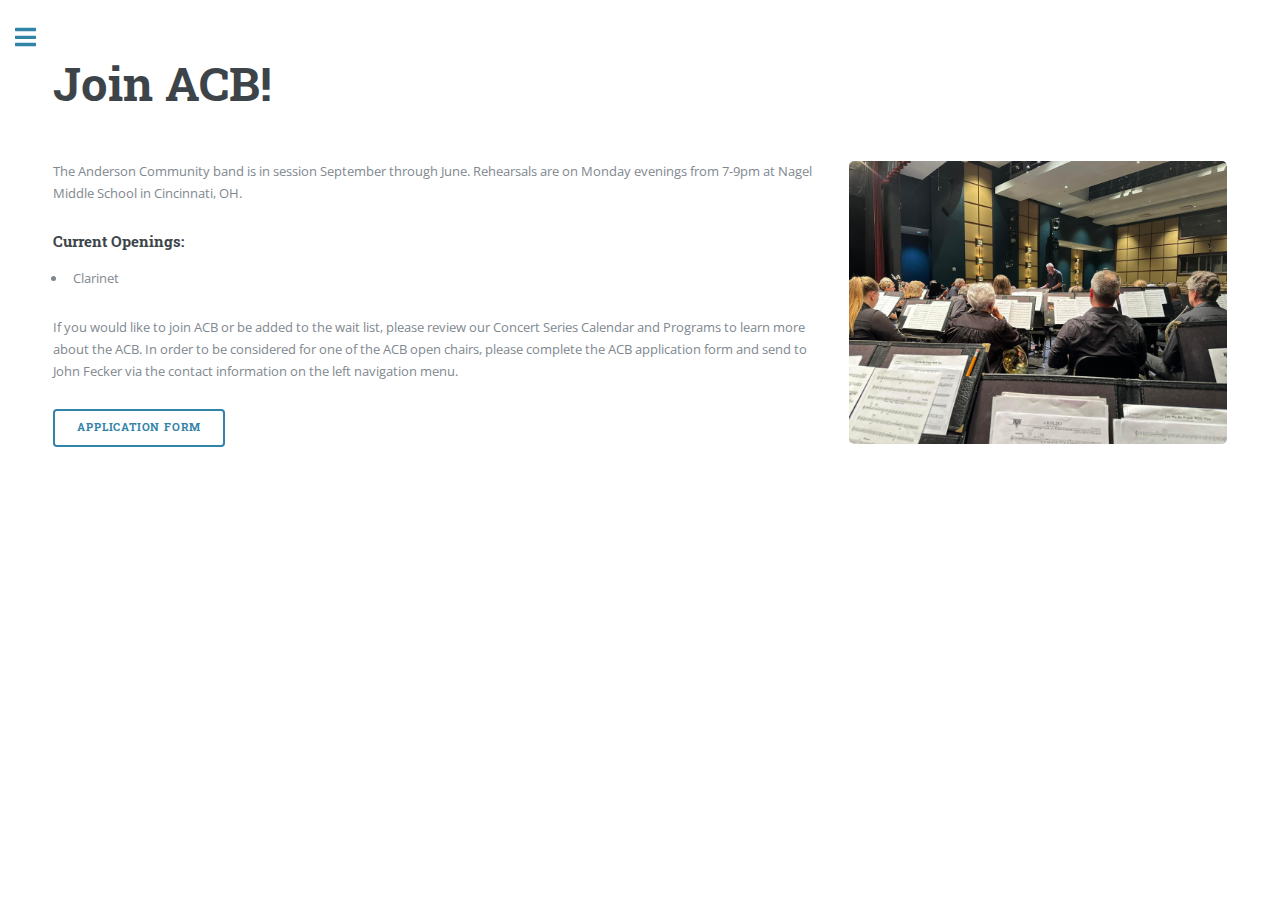
==== join.html @ d150aa0e "Add files via upload" ====
<!DOCTYPE HTML>
<html>
	<head>
		<title>Join - Anderson Community Band</title>
		<meta charset="utf-8" />
		<meta name="viewport" content="width=device-width, initial-scale=1, user-scalable=no" />
		<link rel="stylesheet" href="assets/css/main.css" />
	</head>
	<body class="is-preload">

		<!-- Wrapper -->
			<div id="wrapper">

				<!-- Main -->
					<div id="main">
						<div class="inner">
							<!-- Content -->
								<section>
									<header class="main">
										<h1>Join ACB!</h1>
									</header>
									<div class="row">
										<div class="col-8 col-12-small">
											<p>The Anderson Community band is in session September through June.  Rehearsals are on Monday evenings from 7-9pm at Nagel Middle School in Cincinnati, OH.</p>
											<h4>Current Openings:</h4>
											<ul>
												<li>Clarinet</li>
											</ul>
											<p>If you would like to join ACB or be added to the wait list, please review our Concert Series Calendar and Programs to learn more about the ACB.  In order to be considered for one of the ACB open chairs, please complete the ACB application form and send to John Fecker via the contact information on the left navigation menu.</p>
											<ul class="actions">
												<li><a target="_blank" href="Anderson_Community_Band_Application_Form.docx" class="button big">Application Form</a></li>
											</ul>
										</div>
										<div class="col-4 col-12-small">
											<span class="image fit">
												<img src="images/join.jpg" alt="" />
											</span>
										</div>
									</div>
								</section>
						</div>
					</div>

				<!-- Sidebar -->
					<div id="sidebar">
						<div class="inner">
							<section id="search" class="alt">
								<span class="image fit"><img src="images/acb_logo.png" alt=""></span>
							</section>
							<!-- Menu -->
								<nav id="menu">
									<ul>
										<li><a href="index.html">Home</a></li>
										<li><a href="concerts.html">Concert Calendar</a></li>
										<li><a href="pastperformance.html">Past Performances</a></li>
										<li><a href="join.html">Join</a></li>
										<li><a href="support.html">Support ACB</a></li>
									</ul>
								</nav>

							<!-- Section -->
								<section>
									<header class="major">
										<h2>Contact</h2>
									</header>
									<p>Please contact the director, John Fecker, for information about having the Anderson Community Band perform at an event or if you are interested in joining the band.</p>
									<ul class="contact">
										<li class="icon solid fa-envelope"><a href="mailto:jmfecker@gmail.com">jmfecker@gmail.com</a></li>
										<li class="icon solid fa-phone">513-207-8506</li>
										<li class="icon solid fa-thumbs-up"><a href="https://www.facebook.com/AndersonCommunityBand/">Facebook Page</a></li>
									</ul>
								</section>
						</div>
					</div>

			</div>

		<!-- Scripts -->
			<script src="assets/js/jquery.min.js"></script>
			<script src="assets/js/browser.min.js"></script>
			<script src="assets/js/breakpoints.min.js"></script>
			<script src="assets/js/util.js"></script>
			<script src="assets/js/main.js"></script>

	</body>
</html>
---- assets/css/main.css ----
@import url(fontawesome-all.min.css);
@import url("https://fonts.googleapis.com/css?family=Open+Sans:400,600,400italic,600italic|Roboto+Slab:400,700");

html, body, div, span, applet, object,
iframe, h1, h2, h3, h4, h5, h6, p, blockquote,
pre, a, abbr, acronym, address, big, cite,
code, del, dfn, em, img, ins, kbd, q, s, samp,
small, strike, strong, sub, sup, tt, var, b,
u, i, center, dl, dt, dd, ol, ul, li, fieldset,
form, label, legend, table, caption, tbody,
tfoot, thead, tr, th, td, article, aside,
canvas, details, embed, figure, figcaption,
footer, header, hgroup, menu, nav, output, ruby,
section, summary, time, mark, audio, video {
  margin: 0;
  padding: 0;
  border: 0;
  font-size: 100%;
  font: inherit;
  vertical-align: baseline; }

article, aside, details, figcaption, figure,
footer, header, hgroup, menu, nav, section {
  display: block; }

body {
  line-height: 1; }

ol, ul {
  list-style: none; }

blockquote, q {
  quotes: none; }
  blockquote:before, blockquote:after, q:before, q:after {
    content: '';
    content: none; }

table {
  border-collapse: collapse;
  border-spacing: 0; }

body {
  -webkit-text-size-adjust: none; }

mark {
  background-color: transparent;
  color: inherit; }

input::-moz-focus-inner {
  border: 0;
  padding: 0; }

input, select, textarea {
  -moz-appearance: none;
  -webkit-appearance: none;
  -ms-appearance: none;
  appearance: none; }

/* Basic */
@-ms-viewport {
  width: device-width; }

body {
  -ms-overflow-style: scrollbar; }

@media screen and (max-width: 480px) {
  html, body {
    min-width: 320px; } }

html {
  box-sizing: border-box; }

*, *:before, *:after {
  box-sizing: inherit; }

body {
  background: #ffffff; }
  body.is-preload *, body.is-preload *:before, body.is-preload *:after, body.is-resizing *, body.is-resizing *:before, body.is-resizing *:after {
    -moz-animation: none !important;
    -webkit-animation: none !important;
    -ms-animation: none !important;
    animation: none !important;
    -moz-transition: none !important;
    -webkit-transition: none !important;
    -ms-transition: none !important;
    transition: none !important; }

/* Type */
body, input, select, textarea {
  color: #7f888f;
  font-family: "Open Sans", sans-serif;
  font-size: 13pt;
  font-weight: 400;
  line-height: 1.65; }
  @media screen and (max-width: 1680px) {
    body, input, select, textarea {
      font-size: 11pt; } }
  @media screen and (max-width: 1280px) {
    body, input, select, textarea {
      font-size: 10pt; } }
  @media screen and (max-width: 360px) {
    body, input, select, textarea {
      font-size: 9pt; } }

a {
  -moz-transition: color 0.2s ease-in-out, border-bottom-color 0.2s ease-in-out;
  -webkit-transition: color 0.2s ease-in-out, border-bottom-color 0.2s ease-in-out;
  -ms-transition: color 0.2s ease-in-out, border-bottom-color 0.2s ease-in-out;
  transition: color 0.2s ease-in-out, border-bottom-color 0.2s ease-in-out;
  border-bottom: dotted 1px;
  color: #3283a8;
  text-decoration: none; }
  a:hover {
    border-bottom-color: #3283a8;
    color: #3283a8 !important; }
    a:hover strong {
      color: inherit; }

strong, b {
  color: #3d4449;
  font-weight: 600; }

em, i {
  font-style: italic; }

p {
  margin: 0 0 2em 0; }

h1, h2, h3, h4, h5, h6 {
  color: #3d4449;
  font-family: "Roboto Slab", serif;
  font-weight: 700;
  line-height: 1.5;
  margin: 0 0 1em 0; }
  h1 a, h2 a, h3 a, h4 a, h5 a, h6 a {
    color: inherit;
    text-decoration: none;
    border-bottom: 0; }

h1 {
  font-size: 4em;
  margin: 0 0 0.5em 0;
  line-height: 1.3; }

h2 {
  font-size: 1.75em; }

h3 {
  font-size: 1.25em; }

h4 {
  font-size: 1.1em; }

h5 {
  font-size: 0.9em; }

h6 {
  font-size: 0.7em; }

@media screen and (max-width: 1680px) {
  h1 {
    font-size: 3.5em; } }

@media screen and (max-width: 980px) {
  h1 {
    font-size: 3.25em; } }

@media screen and (max-width: 736px) {
  h1 {
    font-size: 2em;
    line-height: 1.4; }
  h2 {
    font-size: 1.5em; } }

sub {
  font-size: 0.8em;
  position: relative;
  top: 0.5em; }

sup {
  font-size: 0.8em;
  position: relative;
  top: -0.5em; }

blockquote {
  border-left: solid 3px rgba(210, 215, 217, 0.75);
  font-style: italic;
  margin: 0 0 2em 0;
  padding: 0.5em 0 0.5em 2em; }

code {
  background: rgba(230, 235, 237, 0.25);
  border-radius: 0.375em;
  border: solid 1px rgba(210, 215, 217, 0.75);
  font-family: "Courier New", monospace;
  font-size: 0.9em;
  margin: 0 0.25em;
  padding: 0.25em 0.65em; }

pre {
  -webkit-overflow-scrolling: touch;
  font-family: "Courier New", monospace;
  font-size: 0.9em;
  margin: 0 0 2em 0; }
  pre code {
    display: block;
    line-height: 1.75;
    padding: 1em 1.5em;
    overflow-x: auto; }

hr {
  border: 0;
  border-bottom: solid 1px rgba(210, 215, 217, 0.75);
  margin: 2em 0; }
  hr.major {
    margin: 3em 0; }

.align-left {
  text-align: left; }

.align-center {
  text-align: center; }

.align-right {
  text-align: right; }

/* Row */
.row {
  display: flex;
  flex-wrap: wrap;
  box-sizing: border-box;
  align-items: stretch; }
  .row > * {
    box-sizing: border-box; }
  .row.gtr-uniform > * > :last-child {
    margin-bottom: 0; }
  .row.aln-left {
    justify-content: flex-start; }
  .row.aln-center {
    justify-content: center; }
  .row.aln-right {
    justify-content: flex-end; }
  .row.aln-top {
    align-items: flex-start; }
  .row.aln-middle {
    align-items: center; }
  .row.aln-bottom {
    align-items: flex-end; }
  .row > .imp {
    order: -1; }
  .row > .col-1 {
    width: 8.33333%; }
  .row > .off-1 {
    margin-left: 8.33333%; }
  .row > .col-2 {
    width: 16.66667%; }
  .row > .off-2 {
    margin-left: 16.66667%; }
  .row > .col-3 {
    width: 25%; }
  .row > .off-3 {
    margin-left: 25%; }
  .row > .col-4 {
    width: 33.33333%; }
  .row > .off-4 {
    margin-left: 33.33333%; }
  .row > .col-5 {
    width: 41.66667%; }
  .row > .off-5 {
    margin-left: 41.66667%; }
  .row > .col-6 {
    width: 50%; }
  .row > .off-6 {
    margin-left: 50%; }
  .row > .col-7 {
    width: 58.33333%; }
  .row > .off-7 {
    margin-left: 58.33333%; }
  .row > .col-8 {
    width: 66.66667%; }
  .row > .off-8 {
    margin-left: 66.66667%; }
  .row > .col-9 {
    width: 75%; }
  .row > .off-9 {
    margin-left: 75%; }
  .row > .col-10 {
    width: 83.33333%; }
  .row > .off-10 {
    margin-left: 83.33333%; }
  .row > .col-11 {
    width: 91.66667%; }
  .row > .off-11 {
    margin-left: 91.66667%; }
  .row > .col-12 {
    width: 100%; }
  .row > .off-12 {
    margin-left: 100%; }
  .row.gtr-0 {
    margin-top: 0;
    margin-left: 0em; }
    .row.gtr-0 > * {
      padding: 0 0 0 0em; }
    .row.gtr-0.gtr-uniform {
      margin-top: 0em; }
      .row.gtr-0.gtr-uniform > * {
        padding-top: 0em; }
  .row.gtr-25 {
    margin-top: 0;
    margin-left: -0.375em; }
    .row.gtr-25 > * {
      padding: 0 0 0 0.375em; }
    .row.gtr-25.gtr-uniform {
      margin-top: -0.375em; }
      .row.gtr-25.gtr-uniform > * {
        padding-top: 0.375em; }
  .row.gtr-50 {
    margin-top: 0;
    margin-left: -0.75em; }
    .row.gtr-50 > * {
      padding: 0 0 0 0.75em; }
    .row.gtr-50.gtr-uniform {
      margin-top: -0.75em; }
      .row.gtr-50.gtr-uniform > * {
        padding-top: 0.75em; }
  .row {
    margin-top: 0;
    margin-left: -1.5em; }
    .row > * {
      padding: 0 0 0 1.5em; }
    .row.gtr-uniform {
      margin-top: -1.5em; }
      .row.gtr-uniform > * {
        padding-top: 1.5em; }
  .row.gtr-150 {
    margin-top: 0;
    margin-left: -2.25em; }
    .row.gtr-150 > * {
      padding: 0 0 0 2.25em; }
    .row.gtr-150.gtr-uniform {
      margin-top: -2.25em; }
      .row.gtr-150.gtr-uniform > * {
        padding-top: 2.25em; }
  .row.gtr-200 {
    margin-top: 0;
    margin-left: -3em; }
    .row.gtr-200 > * {
      padding: 0 0 0 3em; }
    .row.gtr-200.gtr-uniform {
      margin-top: -3em; }
      .row.gtr-200.gtr-uniform > * {
        padding-top: 3em; }
  @media screen and (max-width: 1680px) {
    .row {
      display: flex;
      flex-wrap: wrap;
      box-sizing: border-box;
      align-items: stretch; }
      .row > * {
        box-sizing: border-box; }
      .row.gtr-uniform > * > :last-child {
        margin-bottom: 0; }
      .row.aln-left {
        justify-content: flex-start; }
      .row.aln-center {
        justify-content: center; }
      .row.aln-right {
        justify-content: flex-end; }
      .row.aln-top {
        align-items: flex-start; }
      .row.aln-middle {
        align-items: center; }
      .row.aln-bottom {
        align-items: flex-end; }
      .row > .imp-xlarge {
        order: -1; }
      .row > .col-1-xlarge {
        width: 8.33333%; }
      .row > .off-1-xlarge {
        margin-left: 8.33333%; }
      .row > .col-2-xlarge {
        width: 16.66667%; }
      .row > .off-2-xlarge {
        margin-left: 16.66667%; }
      .row > .col-3-xlarge {
        width: 25%; }
      .row > .off-3-xlarge {
        margin-left: 25%; }
      .row > .col-4-xlarge {
        width: 33.33333%; }
      .row > .off-4-xlarge {
        margin-left: 33.33333%; }
      .row > .col-5-xlarge {
        width: 41.66667%; }
      .row > .off-5-xlarge {
        margin-left: 41.66667%; }
      .row > .col-6-xlarge {
        width: 50%; }
      .row > .off-6-xlarge {
        margin-left: 50%; }
      .row > .col-7-xlarge {
        width: 58.33333%; }
      .row > .off-7-xlarge {
        margin-left: 58.33333%; }
      .row > .col-8-xlarge {
        width: 66.66667%; }
      .row > .off-8-xlarge {
        margin-left: 66.66667%; }
      .row > .col-9-xlarge {
        width: 75%; }
      .row > .off-9-xlarge {
        margin-left: 75%; }
      .row > .col-10-xlarge {
        width: 83.33333%; }
      .row > .off-10-xlarge {
        margin-left: 83.33333%; }
      .row > .col-11-xlarge {
        width: 91.66667%; }
      .row > .off-11-xlarge {
        margin-left: 91.66667%; }
      .row > .col-12-xlarge {
        width: 100%; }
      .row > .off-12-xlarge {
        margin-left: 100%; }
      .row.gtr-0 {
        margin-top: 0;
        margin-left: 0em; }
        .row.gtr-0 > * {
          padding: 0 0 0 0em; }
        .row.gtr-0.gtr-uniform {
          margin-top: 0em; }
          .row.gtr-0.gtr-uniform > * {
            padding-top: 0em; }
      .row.gtr-25 {
        margin-top: 0;
        margin-left: -0.375em; }
        .row.gtr-25 > * {
          padding: 0 0 0 0.375em; }
        .row.gtr-25.gtr-uniform {
          margin-top: -0.375em; }
          .row.gtr-25.gtr-uniform > * {
            padding-top: 0.375em; }
      .row.gtr-50 {
        margin-top: 0;
        margin-left: -0.75em; }
        .row.gtr-50 > * {
          padding: 0 0 0 0.75em; }
        .row.gtr-50.gtr-uniform {
          margin-top: -0.75em; }
          .row.gtr-50.gtr-uniform > * {
            padding-top: 0.75em; }
      .row {
        margin-top: 0;
        margin-left: -1.5em; }
        .row > * {
          padding: 0 0 0 1.5em; }
        .row.gtr-uniform {
          margin-top: -1.5em; }
          .row.gtr-uniform > * {
            padding-top: 1.5em; }
      .row.gtr-150 {
        margin-top: 0;
        margin-left: -2.25em; }
        .row.gtr-150 > * {
          padding: 0 0 0 2.25em; }
        .row.gtr-150.gtr-uniform {
          margin-top: -2.25em; }
          .row.gtr-150.gtr-uniform > * {
            padding-top: 2.25em; }
      .row.gtr-200 {
        margin-top: 0;
        margin-left: -3em; }
        .row.gtr-200 > * {
          padding: 0 0 0 3em; }
        .row.gtr-200.gtr-uniform {
          margin-top: -3em; }
          .row.gtr-200.gtr-uniform > * {
            padding-top: 3em; } }
  @media screen and (max-width: 1280px) {
    .row {
      display: flex;
      flex-wrap: wrap;
      box-sizing: border-box;
      align-items: stretch; }
      .row > * {
        box-sizing: border-box; }
      .row.gtr-uniform > * > :last-child {
        margin-bottom: 0; }
      .row.aln-left {
        justify-content: flex-start; }
      .row.aln-center {
        justify-content: center; }
      .row.aln-right {
        justify-content: flex-end; }
      .row.aln-top {
        align-items: flex-start; }
      .row.aln-middle {
        align-items: center; }
      .row.aln-bottom {
        align-items: flex-end; }
      .row > .imp-large {
        order: -1; }
      .row > .col-1-large {
        width: 8.33333%; }
      .row > .off-1-large {
        margin-left: 8.33333%; }
      .row > .col-2-large {
        width: 16.66667%; }
      .row > .off-2-large {
        margin-left: 16.66667%; }
      .row > .col-3-large {
        width: 25%; }
      .row > .off-3-large {
        margin-left: 25%; }
      .row > .col-4-large {
        width: 33.33333%; }
      .row > .off-4-large {
        margin-left: 33.33333%; }
      .row > .col-5-large {
        width: 41.66667%; }
      .row > .off-5-large {
        margin-left: 41.66667%; }
      .row > .col-6-large {
        width: 50%; }
      .row > .off-6-large {
        margin-left: 50%; }
      .row > .col-7-large {
        width: 58.33333%; }
      .row > .off-7-large {
        margin-left: 58.33333%; }
      .row > .col-8-large {
        width: 66.66667%; }
      .row > .off-8-large {
        margin-left: 66.66667%; }
      .row > .col-9-large {
        width: 75%; }
      .row > .off-9-large {
        margin-left: 75%; }
      .row > .col-10-large {
        width: 83.33333%; }
      .row > .off-10-large {
        margin-left: 83.33333%; }
      .row > .col-11-large {
        width: 91.66667%; }
      .row > .off-11-large {
        margin-left: 91.66667%; }
      .row > .col-12-large {
        width: 100%; }
      .row > .off-12-large {
        margin-left: 100%; }
      .row.gtr-0 {
        margin-top: 0;
        margin-left: 0em; }
        .row.gtr-0 > * {
          padding: 0 0 0 0em; }
        .row.gtr-0.gtr-uniform {
          margin-top: 0em; }
          .row.gtr-0.gtr-uniform > * {
            padding-top: 0em; }
      .row.gtr-25 {
        margin-top: 0;
        margin-left: -0.375em; }
        .row.gtr-25 > * {
          padding: 0 0 0 0.375em; }
        .row.gtr-25.gtr-uniform {
          margin-top: -0.375em; }
          .row.gtr-25.gtr-uniform > * {
            padding-top: 0.375em; }
      .row.gtr-50 {
        margin-top: 0;
        margin-left: -0.75em; }
        .row.gtr-50 > * {
          padding: 0 0 0 0.75em; }
        .row.gtr-50.gtr-uniform {
          margin-top: -0.75em; }
          .row.gtr-50.gtr-uniform > * {
            padding-top: 0.75em; }
      .row {
        margin-top: 0;
        margin-left: -1.5em; }
        .row > * {
          padding: 0 0 0 1.5em; }
        .row.gtr-uniform {
          margin-top: -1.5em; }
          .row.gtr-uniform > * {
            padding-top: 1.5em; }
      .row.gtr-150 {
        margin-top: 0;
        margin-left: -2.25em; }
        .row.gtr-150 > * {
          padding: 0 0 0 2.25em; }
        .row.gtr-150.gtr-uniform {
          margin-top: -2.25em; }
          .row.gtr-150.gtr-uniform > * {
            padding-top: 2.25em; }
      .row.gtr-200 {
        margin-top: 0;
        margin-left: -3em; }
        .row.gtr-200 > * {
          padding: 0 0 0 3em; }
        .row.gtr-200.gtr-uniform {
          margin-top: -3em; }
          .row.gtr-200.gtr-uniform > * {
            padding-top: 3em; } }
  @media screen and (max-width: 980px) {
    .row {
      display: flex;
      flex-wrap: wrap;
      box-sizing: border-box;
      align-items: stretch; }
      .row > * {
        box-sizing: border-box; }
      .row.gtr-uniform > * > :last-child {
        margin-bottom: 0; }
      .row.aln-left {
        justify-content: flex-start; }
      .row.aln-center {
        justify-content: center; }
      .row.aln-right {
        justify-content: flex-end; }
      .row.aln-top {
        align-items: flex-start; }
      .row.aln-middle {
        align-items: center; }
      .row.aln-bottom {
        align-items: flex-end; }
      .row > .imp-medium {
        order: -1; }
      .row > .col-1-medium {
        width: 8.33333%; }
      .row > .off-1-medium {
        margin-left: 8.33333%; }
      .row > .col-2-medium {
        width: 16.66667%; }
      .row > .off-2-medium {
        margin-left: 16.66667%; }
      .row > .col-3-medium {
        width: 25%; }
      .row > .off-3-medium {
        margin-left: 25%; }
      .row > .col-4-medium {
        width: 33.33333%; }
      .row > .off-4-medium {
        margin-left: 33.33333%; }
      .row > .col-5-medium {
        width: 41.66667%; }
      .row > .off-5-medium {
        margin-left: 41.66667%; }
      .row > .col-6-medium {
        width: 50%; }
      .row > .off-6-medium {
        margin-left: 50%; }
      .row > .col-7-medium {
        width: 58.33333%; }
      .row > .off-7-medium {
        margin-left: 58.33333%; }
      .row > .col-8-medium {
        width: 66.66667%; }
      .row > .off-8-medium {
        margin-left: 66.66667%; }
      .row > .col-9-medium {
        width: 75%; }
      .row > .off-9-medium {
        margin-left: 75%; }
      .row > .col-10-medium {
        width: 83.33333%; }
      .row > .off-10-medium {
        margin-left: 83.33333%; }
      .row > .col-11-medium {
        width: 91.66667%; }
      .row > .off-11-medium {
        margin-left: 91.66667%; }
      .row > .col-12-medium {
        width: 100%; }
      .row > .off-12-medium {
        margin-left: 100%; }
      .row.gtr-0 {
        margin-top: 0;
        margin-left: 0em; }
        .row.gtr-0 > * {
          padding: 0 0 0 0em; }
        .row.gtr-0.gtr-uniform {
          margin-top: 0em; }
          .row.gtr-0.gtr-uniform > * {
            padding-top: 0em; }
      .row.gtr-25 {
        margin-top: 0;
        margin-left: -0.375em; }
        .row.gtr-25 > * {
          padding: 0 0 0 0.375em; }
        .row.gtr-25.gtr-uniform {
          margin-top: -0.375em; }
          .row.gtr-25.gtr-uniform > * {
            padding-top: 0.375em; }
      .row.gtr-50 {
        margin-top: 0;
        margin-left: -0.75em; }
        .row.gtr-50 > * {
          padding: 0 0 0 0.75em; }
        .row.gtr-50.gtr-uniform {
          margin-top: -0.75em; }
          .row.gtr-50.gtr-uniform > * {
            padding-top: 0.75em; }
      .row {
        margin-top: 0;
        margin-left: -1.5em; }
        .row > * {
          padding: 0 0 0 1.5em; }
        .row.gtr-uniform {
          margin-top: -1.5em; }
          .row.gtr-uniform > * {
            padding-top: 1.5em; }
      .row.gtr-150 {
        margin-top: 0;
        margin-left: -2.25em; }
        .row.gtr-150 > * {
          padding: 0 0 0 2.25em; }
        .row.gtr-150.gtr-uniform {
          margin-top: -2.25em; }
          .row.gtr-150.gtr-uniform > * {
            padding-top: 2.25em; }
      .row.gtr-200 {
        margin-top: 0;
        margin-left: -3em; }
        .row.gtr-200 > * {
          padding: 0 0 0 3em; }
        .row.gtr-200.gtr-uniform {
          margin-top: -3em; }
          .row.gtr-200.gtr-uniform > * {
            padding-top: 3em; } }
  @media screen and (max-width: 736px) {
    .row {
      display: flex;
      flex-wrap: wrap;
      box-sizing: border-box;
      align-items: stretch; }
      .row > * {
        box-sizing: border-box; }
      .row.gtr-uniform > * > :last-child {
        margin-bottom: 0; }
      .row.aln-left {
        justify-content: flex-start; }
      .row.aln-center {
        justify-content: center; }
      .row.aln-right {
        justify-content: flex-end; }
      .row.aln-top {
        align-items: flex-start; }
      .row.aln-middle {
        align-items: center; }
      .row.aln-bottom {
        align-items: flex-end; }
      .row > .imp-small {
        order: -1; }
      .row > .col-1-small {
        width: 8.33333%; }
      .row > .off-1-small {
        margin-left: 8.33333%; }
      .row > .col-2-small {
        width: 16.66667%; }
      .row > .off-2-small {
        margin-left: 16.66667%; }
      .row > .col-3-small {
        width: 25%; }
      .row > .off-3-small {
        margin-left: 25%; }
      .row > .col-4-small {
        width: 33.33333%; }
      .row > .off-4-small {
        margin-left: 33.33333%; }
      .row > .col-5-small {
        width: 41.66667%; }
      .row > .off-5-small {
        margin-left: 41.66667%; }
      .row > .col-6-small {
        width: 50%; }
      .row > .off-6-small {
        margin-left: 50%; }
      .row > .col-7-small {
        width: 58.33333%; }
      .row > .off-7-small {
        margin-left: 58.33333%; }
      .row > .col-8-small {
        width: 66.66667%; }
      .row > .off-8-small {
        margin-left: 66.66667%; }
      .row > .col-9-small {
        width: 75%; }
      .row > .off-9-small {
        margin-left: 75%; }
      .row > .col-10-small {
        width: 83.33333%; }
      .row > .off-10-small {
        margin-left: 83.33333%; }
      .row > .col-11-small {
        width: 91.66667%; }
      .row > .off-11-small {
        margin-left: 91.66667%; }
      .row > .col-12-small {
        width: 100%; }
      .row > .off-12-small {
        margin-left: 100%; }
      .row.gtr-0 {
        margin-top: 0;
        margin-left: 0em; }
        .row.gtr-0 > * {
          padding: 0 0 0 0em; }
        .row.gtr-0.gtr-uniform {
          margin-top: 0em; }
          .row.gtr-0.gtr-uniform > * {
            padding-top: 0em; }
      .row.gtr-25 {
        margin-top: 0;
        margin-left: -0.375em; }
        .row.gtr-25 > * {
          padding: 0 0 0 0.375em; }
        .row.gtr-25.gtr-uniform {
          margin-top: -0.375em; }
          .row.gtr-25.gtr-uniform > * {
            padding-top: 0.375em; }
      .row.gtr-50 {
        margin-top: 0;
        margin-left: -0.75em; }
        .row.gtr-50 > * {
          padding: 0 0 0 0.75em; }
        .row.gtr-50.gtr-uniform {
          margin-top: -0.75em; }
          .row.gtr-50.gtr-uniform > * {
            padding-top: 0.75em; }
      .row {
        margin-top: 0;
        margin-left: -1.5em; }
        .row > * {
          padding: 0 0 0 1.5em; }
        .row.gtr-uniform {
          margin-top: -1.5em; }
          .row.gtr-uniform > * {
            padding-top: 1.5em; }
      .row.gtr-150 {
        margin-top: 0;
        margin-left: -2.25em; }
        .row.gtr-150 > * {
          padding: 0 0 0 2.25em; }
        .row.gtr-150.gtr-uniform {
          margin-top: -2.25em; }
          .row.gtr-150.gtr-uniform > * {
            padding-top: 2.25em; }
      .row.gtr-200 {
        margin-top: 0;
        margin-left: -3em; }
        .row.gtr-200 > * {
          padding: 0 0 0 3em; }
        .row.gtr-200.gtr-uniform {
          margin-top: -3em; }
          .row.gtr-200.gtr-uniform > * {
            padding-top: 3em; } }
  @media screen and (max-width: 480px) {
    .row {
      display: flex;
      flex-wrap: wrap;
      box-sizing: border-box;
      align-items: stretch; }
      .row > * {
        box-sizing: border-box; }
      .row.gtr-uniform > * > :last-child {
        margin-bottom: 0; }
      .row.aln-left {
        justify-content: flex-start; }
      .row.aln-center {
        justify-content: center; }
      .row.aln-right {
        justify-content: flex-end; }
      .row.aln-top {
        align-items: flex-start; }
      .row.aln-middle {
        align-items: center; }
      .row.aln-bottom {
        align-items: flex-end; }
      .row > .imp-xsmall {
        order: -1; }
      .row > .col-1-xsmall {
        width: 8.33333%; }
      .row > .off-1-xsmall {
        margin-left: 8.33333%; }
      .row > .col-2-xsmall {
        width: 16.66667%; }
      .row > .off-2-xsmall {
        margin-left: 16.66667%; }
      .row > .col-3-xsmall {
        width: 25%; }
      .row > .off-3-xsmall {
        margin-left: 25%; }
      .row > .col-4-xsmall {
        width: 33.33333%; }
      .row > .off-4-xsmall {
        margin-left: 33.33333%; }
      .row > .col-5-xsmall {
        width: 41.66667%; }
      .row > .off-5-xsmall {
        margin-left: 41.66667%; }
      .row > .col-6-xsmall {
        width: 50%; }
      .row > .off-6-xsmall {
        margin-left: 50%; }
      .row > .col-7-xsmall {
        width: 58.33333%; }
      .row > .off-7-xsmall {
        margin-left: 58.33333%; }
      .row > .col-8-xsmall {
        width: 66.66667%; }
      .row > .off-8-xsmall {
        margin-left: 66.66667%; }
      .row > .col-9-xsmall {
        width: 75%; }
      .row > .off-9-xsmall {
        margin-left: 75%; }
      .row > .col-10-xsmall {
        width: 83.33333%; }
      .row > .off-10-xsmall {
        margin-left: 83.33333%; }
      .row > .col-11-xsmall {
        width: 91.66667%; }
      .row > .off-11-xsmall {
        margin-left: 91.66667%; }
      .row > .col-12-xsmall {
        width: 100%; }
      .row > .off-12-xsmall {
        margin-left: 100%; }
      .row.gtr-0 {
        margin-top: 0;
        margin-left: 0em; }
        .row.gtr-0 > * {
          padding: 0 0 0 0em; }
        .row.gtr-0.gtr-uniform {
          margin-top: 0em; }
          .row.gtr-0.gtr-uniform > * {
            padding-top: 0em; }
      .row.gtr-25 {
        margin-top: 0;
        margin-left: -0.375em; }
        .row.gtr-25 > * {
          padding: 0 0 0 0.375em; }
        .row.gtr-25.gtr-uniform {
          margin-top: -0.375em; }
          .row.gtr-25.gtr-uniform > * {
            padding-top: 0.375em; }
      .row.gtr-50 {
        margin-top: 0;
        margin-left: -0.75em; }
        .row.gtr-50 > * {
          padding: 0 0 0 0.75em; }
        .row.gtr-50.gtr-uniform {
          margin-top: -0.75em; }
          .row.gtr-50.gtr-uniform > * {
            padding-top: 0.75em; }
      .row {
        margin-top: 0;
        margin-left: -1.5em; }
        .row > * {
          padding: 0 0 0 1.5em; }
        .row.gtr-uniform {
          margin-top: -1.5em; }
          .row.gtr-uniform > * {
            padding-top: 1.5em; }
      .row.gtr-150 {
        margin-top: 0;
        margin-left: -2.25em; }
        .row.gtr-150 > * {
          padding: 0 0 0 2.25em; }
        .row.gtr-150.gtr-uniform {
          margin-top: -2.25em; }
          .row.gtr-150.gtr-uniform > * {
            padding-top: 2.25em; }
      .row.gtr-200 {
        margin-top: 0;
        margin-left: -3em; }
        .row.gtr-200 > * {
          padding: 0 0 0 3em; }
        .row.gtr-200.gtr-uniform {
          margin-top: -3em; }
          .row.gtr-200.gtr-uniform > * {
            padding-top: 3em; } }

/* Section/Article */
section.special, article.special {
  text-align: center; }

header p {
  font-family: "Roboto Slab", serif;
  font-size: 1em;
  font-weight: 400;
  letter-spacing: 0.075em;
  margin-top: -0.5em;
  text-transform: uppercase; }

header.major > :last-child {
  border-bottom: solid 3px #3283a8;
  display: inline-block;
  margin: 0 0 2em 0;
  padding: 0 0.75em 0.5em 0; }

header.main > :last-child {
  margin: 0 0 1em 0; }

/* Form */
form {
  margin: 0 0 2em 0; }

label {
  color: #3d4449;
  display: block;
  font-size: 0.9em;
  font-weight: 600;
  margin: 0 0 1em 0; }

input[type="text"],
input[type="password"],
input[type="email"],
input[type="tel"],
input[type="search"],
input[type="url"],
select,
textarea {
  -moz-appearance: none;
  -webkit-appearance: none;
  -ms-appearance: none;
  appearance: none;
  background: #ffffff;
  border-radius: 0.375em;
  border: none;
  border: solid 1px rgba(210, 215, 217, 0.75);
  color: inherit;
  display: block;
  outline: 0;
  padding: 0 1em;
  text-decoration: none;
  width: 100%; }
  input[type="text"]:invalid,
  input[type="password"]:invalid,
  input[type="email"]:invalid,
  input[type="tel"]:invalid,
  input[type="search"]:invalid,
  input[type="url"]:invalid,
  select:invalid,
  textarea:invalid {
    box-shadow: none; }
  input[type="text"]:focus,
  input[type="password"]:focus,
  input[type="email"]:focus,
  input[type="tel"]:focus,
  input[type="search"]:focus,
  input[type="url"]:focus,
  select:focus,
  textarea:focus {
    border-color: #3283a8;
    box-shadow: 0 0 0 1px #3283a8; }

select {
  background-image: url("data:image/svg+xml;charset=utf8,%3Csvg xmlns='http://www.w3.org/2000/svg' width='40' height='40' preserveAspectRatio='none' viewBox='0 0 40 40'%3E%3Cpath d='M9.4,12.3l10.4,10.4l10.4-10.4c0.2-0.2,0.5-0.4,0.9-0.4c0.3,0,0.6,0.1,0.9,0.4l3.3,3.3c0.2,0.2,0.4,0.5,0.4,0.9 c0,0.4-0.1,0.6-0.4,0.9L20.7,31.9c-0.2,0.2-0.5,0.4-0.9,0.4c-0.3,0-0.6-0.1-0.9-0.4L4.3,17.3c-0.2-0.2-0.4-0.5-0.4-0.9 c0-0.4,0.1-0.6,0.4-0.9l3.3-3.3c0.2-0.2,0.5-0.4,0.9-0.4S9.1,12.1,9.4,12.3z' fill='rgba(210, 215, 217, 0.75)' /%3E%3C/svg%3E");
  background-size: 1.25em;
  background-repeat: no-repeat;
  background-position: calc(100% - 1em) center;
  height: 2.75em;
  padding-right: 2.75em;
  text-overflow: ellipsis; }
  select option {
    color: #3d4449;
    background: #ffffff; }
  select:focus::-ms-value {
    background-color: transparent; }
  select::-ms-expand {
    display: none; }

input[type="text"],
input[type="password"],
input[type="email"],
input[type="tel"],
input[type="search"],
input[type="url"],
select {
  height: 2.75em; }

textarea {
  padding: 0.75em 1em; }

input[type="checkbox"],
input[type="radio"] {
  -moz-appearance: none;
  -webkit-appearance: none;
  -ms-appearance: none;
  appearance: none;
  display: block;
  float: left;
  margin-right: -2em;
  opacity: 0;
  width: 1em;
  z-index: -1; }
  input[type="checkbox"] + label,
  input[type="radio"] + label {
    text-decoration: none;
    color: #7f888f;
    cursor: pointer;
    display: inline-block;
    font-size: 1em;
    font-weight: 400;
    padding-left: 2.4em;
    padding-right: 0.75em;
    position: relative; }
    input[type="checkbox"] + label:before,
    input[type="radio"] + label:before {
      -moz-osx-font-smoothing: grayscale;
      -webkit-font-smoothing: antialiased;
      display: inline-block;
      font-style: normal;
      font-variant: normal;
      text-rendering: auto;
      line-height: 1;
      text-transform: none !important;
      font-family: 'Font Awesome 5 Free';
      font-weight: 900; }
    input[type="checkbox"] + label:before,
    input[type="radio"] + label:before {
      background: #ffffff;
      border-radius: 0.375em;
      border: solid 1px rgba(210, 215, 217, 0.75);
      content: '';
      display: inline-block;
      font-size: 0.8em;
      height: 2.0625em;
      left: 0;
      line-height: 2.0625em;
      position: absolute;
      text-align: center;
      top: 0;
      width: 2.0625em; }
  input[type="checkbox"]:checked + label:before,
  input[type="radio"]:checked + label:before {
    background: #3d4449;
    border-color: #3d4449;
    color: #ffffff;
    content: '\f00c'; }
  input[type="checkbox"]:focus + label:before,
  input[type="radio"]:focus + label:before {
    border-color: #3283a8;
    box-shadow: 0 0 0 1px #3283a8; }

input[type="checkbox"] + label:before {
  border-radius: 0.375em; }

input[type="radio"] + label:before {
  border-radius: 100%; }

::-webkit-input-placeholder {
  color: #9fa3a6 !important;
  opacity: 1.0; }

:-moz-placeholder {
  color: #9fa3a6 !important;
  opacity: 1.0; }

::-moz-placeholder {
  color: #9fa3a6 !important;
  opacity: 1.0; }

:-ms-input-placeholder {
  color: #9fa3a6 !important;
  opacity: 1.0; }

/* Box */
.box {
  border-radius: 0.375em;
  border: solid 1px rgba(210, 215, 217, 0.75);
  margin-bottom: 2em;
  padding: 1.5em; }
  .box > :last-child,
  .box > :last-child > :last-child,
  .box > :last-child > :last-child > :last-child {
    margin-bottom: 0; }
  .box.alt {
    border: 0;
    border-radius: 0;
    padding: 0; }

/* Icon */
.icon {
  text-decoration: none;
  border-bottom: none;
  position: relative; }
  .icon:before {
    -moz-osx-font-smoothing: grayscale;
    -webkit-font-smoothing: antialiased;
    display: inline-block;
    font-style: normal;
    font-variant: normal;
    text-rendering: auto;
    line-height: 1;
    text-transform: none !important;
    font-family: 'Font Awesome 5 Free';
    font-weight: 400; }
  .icon > .label {
    display: none; }
  .icon:before {
    line-height: inherit; }
  .icon.solid:before {
    font-weight: 900; }
  .icon.brands:before {
    font-family: 'Font Awesome 5 Brands'; }

/* Image */
.image {
  border-radius: 0.375em;
  border: 0;
  display: inline-block;
  position: relative; }
  .image img {
    border-radius: 0.375em;
    display: block; }
  .image.left, .image.right {
    max-width: 40%; }
    .image.left img, .image.right img {
      width: 100%; }
  .image.left {
    float: left;
    padding: 0 1.5em 1em 0;
    top: 0.25em; }
  .image.right {
    float: right;
    padding: 0 0 1em 1.5em;
    top: 0.25em; }
  .image.fit {
    display: block;
    margin: 0 0 2em 0;
    width: 100%; }
    .image.fit img {
      width: 100%; }
  .image.main {
    display: block;
    margin: 0 0 3em 0;
    width: 100%; }
    .image.main img {
      width: 100%; }

a.image {
  overflow: hidden; }
  a.image img {
    -moz-transition: -moz-transform 0.2s ease;
    -webkit-transition: -webkit-transform 0.2s ease;
    -ms-transition: -ms-transform 0.2s ease;
    transition: transform 0.2s ease; }
  a.image:hover img {
    -moz-transform: scale(1.075);
    -webkit-transform: scale(1.075);
    -ms-transform: scale(1.075);
    transform: scale(1.075); }

/* List */
ol {
  list-style: decimal;
  margin: 0 0 2em 0;
  padding-left: 1.25em; }
  ol li {
    padding-left: 0.25em; }

ul {
  list-style: disc;
  margin: 0 0 2em 0;
  padding-left: 1em; }
  ul li {
    padding-left: 0.5em; }
  ul.alt {
    list-style: none;
    padding-left: 0; }
    ul.alt li {
      border-top: solid 1px rgba(210, 215, 217, 0.75);
      padding: 0.5em 0; }
      ul.alt li:first-child {
        border-top: 0;
        padding-top: 0; }

dl {
  margin: 0 0 2em 0; }
  dl dt {
    display: block;
    font-weight: 600;
    margin: 0 0 1em 0; }
  dl dd {
    margin-left: 2em; }

/* Actions */
ul.actions {
  display: -moz-flex;
  display: -webkit-flex;
  display: -ms-flex;
  display: flex;
  cursor: default;
  list-style: none;
  margin-left: -1em;
  padding-left: 0; }
  ul.actions li {
    padding: 0 0 0 1em;
    vertical-align: middle; }
  ul.actions.special {
    -moz-justify-content: center;
    -webkit-justify-content: center;
    -ms-justify-content: center;
    justify-content: center;
    width: 100%;
    margin-left: 0; }
    ul.actions.special li:first-child {
      padding-left: 0; }
  ul.actions.stacked {
    -moz-flex-direction: column;
    -webkit-flex-direction: column;
    -ms-flex-direction: column;
    flex-direction: column;
    margin-left: 0; }
    ul.actions.stacked li {
      padding: 1.3em 0 0 0; }
      ul.actions.stacked li:first-child {
        padding-top: 0; }
  ul.actions.fit {
    width: calc(100% + 1em); }
    ul.actions.fit li {
      -moz-flex-grow: 1;
      -webkit-flex-grow: 1;
      -ms-flex-grow: 1;
      flex-grow: 1;
      -moz-flex-shrink: 1;
      -webkit-flex-shrink: 1;
      -ms-flex-shrink: 1;
      flex-shrink: 1;
      width: 100%; }
      ul.actions.fit li > * {
        width: 100%; }
    ul.actions.fit.stacked {
      width: 100%; }

/* Icons */
ul.icons {
  cursor: default;
  list-style: none;
  padding-left: 0; }
  ul.icons li {
    display: inline-block;
    padding: 0 1em 0 0; }
    ul.icons li:last-child {
      padding-right: 0; }
    ul.icons li .icon {
      color: inherit; }
      ul.icons li .icon:before {
        font-size: 1.25em; }

/* Contact */
ul.contact {
  list-style: none;
  padding: 0; }
  ul.contact li {
    text-decoration: none;
    border-top: solid 1px rgba(210, 215, 217, 0.75);
    margin: 1.5em 0 0 0;
    padding: 1.5em 0 0 3em;
    position: relative; }
    ul.contact li:before {
      -moz-osx-font-smoothing: grayscale;
      -webkit-font-smoothing: antialiased;
      display: inline-block;
      font-style: normal;
      font-variant: normal;
      text-rendering: auto;
      line-height: 1;
      text-transform: none !important;
      font-family: 'Font Awesome 5 Free';
      font-weight: 400; }
    ul.contact li:before {
      color: #3283a8;
      display: inline-block;
      font-size: 1.5em;
      height: 1.125em;
      left: 0;
      line-height: 1.125em;
      position: absolute;
      text-align: center;
      top: 1em;
      width: 1.5em; }
    ul.contact li:first-child {
      border-top: 0;
      margin-top: 0;
      padding-top: 0; }
      ul.contact li:first-child:before {
        top: 0; }
    ul.contact li a {
      color: inherit; }

/* Pagination */
ul.pagination {
  cursor: default;
  list-style: none;
  padding-left: 0; }
  ul.pagination li {
    display: inline-block;
    padding-left: 0;
    vertical-align: middle; }
    ul.pagination li > .page {
      -moz-transition: background-color 0.2s ease-in-out, color 0.2s ease-in-out;
      -webkit-transition: background-color 0.2s ease-in-out, color 0.2s ease-in-out;
      -ms-transition: background-color 0.2s ease-in-out, color 0.2s ease-in-out;
      transition: background-color 0.2s ease-in-out, color 0.2s ease-in-out;
      border-bottom: 0;
      border-radius: 0.375em;
      display: inline-block;
      font-size: 0.8em;
      font-weight: 600;
      height: 2em;
      line-height: 2em;
      margin: 0 0.125em;
      min-width: 2em;
      padding: 0 0.5em;
      text-align: center; }
      ul.pagination li > .page.active {
        background-color: #3283a8;
        color: #ffffff !important; }
        ul.pagination li > .page.active:hover {
          background-color: #f67878; }
        ul.pagination li > .page.active:active {
          background-color: #f45c5c; }
    ul.pagination li:first-child {
      padding-right: 0.75em; }
    ul.pagination li:last-child {
      padding-left: 0.75em; }
  @media screen and (max-width: 480px) {
    ul.pagination li:nth-child(n+2):nth-last-child(n+2) {
      display: none; }
    ul.pagination li:first-child {
      padding-right: 0; } }

/* Table */
.table-wrapper {
  -webkit-overflow-scrolling: touch;
  overflow-x: auto; }

table {
  margin: 0 0 2em 0;
  width: 100%; }
  table tbody tr {
    border: solid 1px rgba(210, 215, 217, 0.75);
    border-left: 0;
    border-right: 0; }
    table tbody tr:nth-child(2n + 1) {
      background-color: rgba(230, 235, 237, 0.25); }
  table td {
    padding: 0.75em 0.75em;
    font-size: 0.8em; }
  table th {
    color: #3d4449;
    font-size: 0.9em;
    font-weight: 600;
    padding: 0 0.75em 0.75em 0.75em;
    text-align: left; }
  table thead {
    border-bottom: solid 2px rgba(210, 215, 217, 0.75); }
  table tfoot {
    border-top: solid 2px rgba(210, 215, 217, 0.75); }
  table.alt {
    border-collapse: separate; }
    table.alt tbody tr td {
      border: solid 1px rgba(210, 215, 217, 0.75);
      border-left-width: 0;
      border-top-width: 0; }
      table.alt tbody tr td:first-child {
        border-left-width: 1px; }
    table.alt tbody tr:first-child td {
      border-top-width: 1px; }
    table.alt thead {
      border-bottom: 0; }
    table.alt tfoot {
      border-top: 0; }

/* Button */
input[type="submit"],
input[type="reset"],
input[type="button"],
button,
.button {
  -moz-appearance: none;
  -webkit-appearance: none;
  -ms-appearance: none;
  appearance: none;
  -moz-transition: background-color 0.2s ease-in-out, color 0.2s ease-in-out;
  -webkit-transition: background-color 0.2s ease-in-out, color 0.2s ease-in-out;
  -ms-transition: background-color 0.2s ease-in-out, color 0.2s ease-in-out;
  transition: background-color 0.2s ease-in-out, color 0.2s ease-in-out;
  background-color: transparent;
  border-radius: 0.375em;
  border: 0;
  box-shadow: inset 0 0 0 2px #3283a8;
  color: #3283a8 !important;
  cursor: pointer;
  display: inline-block;
  font-family: "Roboto Slab", serif;
  font-size: 0.8em;
  font-weight: 700;
  height: 3.5em;
  letter-spacing: 0.075em;
  line-height: 3.5em;
  padding: 0 2.25em;
  text-align: center;
  text-decoration: none;
  text-transform: uppercase;
  white-space: nowrap; }
  input[type="submit"]:hover,
  input[type="reset"]:hover,
  input[type="button"]:hover,
  button:hover,
  .button:hover {
    background-color: rgba(245, 106, 106, 0.05); }
  input[type="submit"]:active,
  input[type="reset"]:active,
  input[type="button"]:active,
  button:active,
  .button:active {
    background-color: rgba(245, 106, 106, 0.15); }
  input[type="submit"].icon:before,
  input[type="reset"].icon:before,
  input[type="button"].icon:before,
  button.icon:before,
  .button.icon:before {
    margin-right: 0.5em; }
  input[type="submit"].fit,
  input[type="reset"].fit,
  input[type="button"].fit,
  button.fit,
  .button.fit {
    width: 100%; }
  input[type="submit"].small,
  input[type="reset"].small,
  input[type="button"].small,
  button.small,
  .button.small {
    font-size: 0.6em; }
  input[type="submit"].large,
  input[type="reset"].large,
  input[type="button"].large,
  button.large,
  .button.large {
    font-size: 1em;
    height: 3.65em;
    line-height: 3.65em; }
  input[type="submit"].primary,
  input[type="reset"].primary,
  input[type="button"].primary,
  button.primary,
  .button.primary {
    background-color: #3283a8;
    box-shadow: none;
    color: #ffffff !important; }
    input[type="submit"].primary:hover,
    input[type="reset"].primary:hover,
    input[type="button"].primary:hover,
    button.primary:hover,
    .button.primary:hover {
      background-color: #f67878; }
    input[type="submit"].primary:active,
    input[type="reset"].primary:active,
    input[type="button"].primary:active,
    button.primary:active,
    .button.primary:active {
      background-color: #f45c5c; }
  input[type="submit"].disabled, input[type="submit"]:disabled,
  input[type="reset"].disabled,
  input[type="reset"]:disabled,
  input[type="button"].disabled,
  input[type="button"]:disabled,
  button.disabled,
  button:disabled,
  .button.disabled,
  .button:disabled {
    pointer-events: none;
    opacity: 0.25; }

/* Mini Posts */
.mini-posts article {
  border-top: solid 1px rgba(210, 215, 217, 0.75);
  margin-top: 2em;
  padding-top: 2em; }
  .mini-posts article .image {
    display: block;
    margin: 0 0 1.5em 0; }
    .mini-posts article .image img {
      display: block;
      width: 100%; }
  .mini-posts article:first-child {
    border-top: 0;
    margin-top: 0;
    padding-top: 0; }

/* Features */
.features {
  display: -moz-flex;
  display: -webkit-flex;
  display: -ms-flex;
  display: flex;
  -moz-flex-wrap: wrap;
  -webkit-flex-wrap: wrap;
  -ms-flex-wrap: wrap;
  flex-wrap: wrap;
  margin: 0 0 2em -3em;
  width: calc(100% + 3em); }
  .features article {
    -moz-align-items: center;
    -webkit-align-items: center;
    -ms-align-items: center;
    align-items: center;
    display: -moz-flex;
    display: -webkit-flex;
    display: -ms-flex;
    display: flex;
    margin: 0 0 3em 3em;
    position: relative;
    width: calc(50% - 3em); }
    .features article:nth-child(2n - 1) {
      margin-right: 1.5em; }
    .features article:nth-child(2n) {
      margin-left: 1.5em; }
    .features article:nth-last-child(1), .features article:nth-last-child(2) {
      margin-bottom: 0; }
    .features article .icon {
      -moz-flex-grow: 0;
      -webkit-flex-grow: 0;
      -ms-flex-grow: 0;
      flex-grow: 0;
      -moz-flex-shrink: 0;
      -webkit-flex-shrink: 0;
      -ms-flex-shrink: 0;
      flex-shrink: 0;
      display: block;
      height: 10em;
      line-height: 10em;
      margin: 0 2em 0 0;
      text-align: center;
      width: 10em; }
      .features article .icon:before {
        color: #3283a8;
        font-size: 2.75rem;
        position: relative;
        top: 0.05em; }
      .features article .icon:after {
        -moz-transform: rotate(45deg);
        -webkit-transform: rotate(45deg);
        -ms-transform: rotate(45deg);
        transform: rotate(45deg);
        border-radius: 0.25rem;
        border: solid 2px rgba(210, 215, 217, 0.75);
        content: '';
        display: block;
        height: 7em;
        left: 50%;
        margin: -3.5em 0 0 -3.5em;
        position: absolute;
        top: 50%;
        width: 7em; }
    .features article .content {
      -moz-flex-grow: 1;
      -webkit-flex-grow: 1;
      -ms-flex-grow: 1;
      flex-grow: 1;
      -moz-flex-shrink: 1;
      -webkit-flex-shrink: 1;
      -ms-flex-shrink: 1;
      flex-shrink: 1;
      width: 100%; }
      .features article .content > :last-child {
        margin-bottom: 0; }
  @media screen and (max-width: 980px) {
    .features {
      margin: 0 0 2em 0;
      width: 100%; }
      .features article {
        margin: 0 0 3em 0;
        width: 100%; }
        .features article:nth-child(2n - 1) {
          margin-right: 0; }
        .features article:nth-child(2n) {
          margin-left: 0; }
        .features article:nth-last-child(1), .features article:nth-last-child(2) {
          margin-bottom: 3em; }
        .features article:last-child {
          margin-bottom: 0; }
        .features article .icon {
          height: 8em;
          line-height: 8em;
          width: 8em; }
          .features article .icon:before {
            font-size: 2.25rem; }
          .features article .icon:after {
            height: 6em;
            margin: -3em 0 0 -3em;
            width: 6em; } }
  @media screen and (max-width: 480px) {
    .features article {
      -moz-flex-direction: column;
      -webkit-flex-direction: column;
      -ms-flex-direction: column;
      flex-direction: column;
      -moz-align-items: -moz-flex-start;
      -webkit-align-items: -webkit-flex-start;
      -ms-align-items: -ms-flex-start;
      align-items: flex-start; }
      .features article .icon {
        height: 6em;
        line-height: 6em;
        margin: 0 0 1.5em 0;
        width: 6em; }
        .features article .icon:before {
          font-size: 1.5rem; }
        .features article .icon:after {
          height: 4em;
          margin: -2em 0 0 -2em;
          width: 4em; } }
  @media screen and (max-width: 480px) {
    .features article .icon:before {
      font-size: 1.25rem; } }

/* Posts */
.posts {
  display: -moz-flex;
  display: -webkit-flex;
  display: -ms-flex;
  display: flex;
  -moz-flex-wrap: wrap;
  -webkit-flex-wrap: wrap;
  -ms-flex-wrap: wrap;
  flex-wrap: wrap;
  margin: 0 0 2em -6em;
  width: calc(100% + 6em); }
  .posts article {
    -moz-flex-grow: 0;
    -webkit-flex-grow: 0;
    -ms-flex-grow: 0;
    flex-grow: 0;
    -moz-flex-shrink: 1;
    -webkit-flex-shrink: 1;
    -ms-flex-shrink: 1;
    flex-shrink: 1;
    margin: 0 0 6em 6em;
    position: relative;
    width: calc(33.33333% - 6em); }
    .posts article:before {
      background: rgba(210, 215, 217, 0.75);
      content: '';
      display: block;
      height: calc(100% + 6em);
      left: -3em;
      position: absolute;
      top: 0;
      width: 1px; }
    .posts article:after {
      background: rgba(210, 215, 217, 0.75);
      bottom: -3em;
      content: '';
      display: block;
      height: 1px;
      position: absolute;
      right: 0;
      width: calc(100% + 6em); }
    .posts article > :last-child {
      margin-bottom: 0; }
    .posts article .image {
      display: block;
      margin: 0 0 2em 0; }
      .posts article .image img {
        display: block;
        width: 100%; }
  @media screen and (min-width: 1681px) {
    .posts article:nth-child(3n + 1):before {
      display: none; }
    .posts article:nth-child(3n + 1):after {
      width: 100%; }
    .posts article:nth-last-child(1), .posts article:nth-last-child(2), .posts article:nth-last-child(3) {
      margin-bottom: 0; }
      .posts article:nth-last-child(1):before, .posts article:nth-last-child(2):before, .posts article:nth-last-child(3):before {
        height: 100%; }
      .posts article:nth-last-child(1):after, .posts article:nth-last-child(2):after, .posts article:nth-last-child(3):after {
        display: none; } }
  @media screen and (max-width: 1680px) {
    .posts article {
      width: calc(50% - 6em); }
      .posts article:nth-last-child(3) {
        margin-bottom: 6em; } }
  @media screen and (min-width: 481px) and (max-width: 1680px) {
    .posts article:nth-child(2n + 1):before {
      display: none; }
    .posts article:nth-child(2n + 1):after {
      width: 100%; }
    .posts article:nth-last-child(1), .posts article:nth-last-child(2) {
      margin-bottom: 0; }
      .posts article:nth-last-child(1):before, .posts article:nth-last-child(2):before {
        height: 100%; }
      .posts article:nth-last-child(1):after, .posts article:nth-last-child(2):after {
        display: none; } }
  @media screen and (max-width: 736px) {
    .posts {
      margin: 0 0 2em -4.5em;
      width: calc(100% + 4.5em); }
      .posts article {
        margin: 0 0 4.5em 4.5em;
        width: calc(50% - 4.5em); }
        .posts article:before {
          height: calc(100% + 4.5em);
          left: -2.25em; }
        .posts article:after {
          bottom: -2.25em;
          width: calc(100% + 4.5em); }
        .posts article:nth-last-child(3) {
          margin-bottom: 4.5em; } }
  @media screen and (max-width: 480px) {
    .posts {
      margin: 0 0 2em 0;
      width: 100%; }
      .posts article {
        margin: 0 0 4.5em 0;
        width: 100%; }
        .posts article:before {
          display: none; }
        .posts article:after {
          width: 100%; }
        .posts article:last-child {
          margin-bottom: 0; }
          .posts article:last-child:after {
            display: none; } }

/* Wrapper */
#wrapper {
  display: -moz-flex;
  display: -webkit-flex;
  display: -ms-flex;
  display: flex;
  -moz-flex-direction: row-reverse;
  -webkit-flex-direction: row-reverse;
  -ms-flex-direction: row-reverse;
  flex-direction: row-reverse;
  min-height: 100vh; }

/* Main */
#main {
  -moz-flex-grow: 1;
  -webkit-flex-grow: 1;
  -ms-flex-grow: 1;
  flex-grow: 1;
  -moz-flex-shrink: 1;
  -webkit-flex-shrink: 1;
  -ms-flex-shrink: 1;
  flex-shrink: 1;
  width: 100%; }
  #main > .inner {
    padding: 0 6em 0.1em 6em ;
    margin: 0 auto;
    max-width: 110em; }
    #main > .inner > section {
      padding: 6em 0 4em 0 ;
      border-top: solid 2px rgba(210, 215, 217, 0.75); }
      #main > .inner > section:first-of-type {
        border-top: 0 !important; }
  @media screen and (max-width: 1680px) {
    #main > .inner {
      padding: 0 5em 0.1em 5em ; }
      #main > .inner > section {
        padding: 5em 0 3em 0 ; } }
  @media screen and (max-width: 1280px) {
    #main > .inner {
      padding: 0 4em 0.1em 4em ; }
      #main > .inner > section {
        padding: 4em 0 2em 0 ; } }
  @media screen and (max-width: 736px) {
    #main > .inner {
      padding: 0 2em 0.1em 2em ; }
      #main > .inner > section {
        padding: 3em 0 1em 0 ; } }

/* Sidebar */
#search form {
  text-decoration: none;
  position: relative; }
  #search form:before {
    -moz-osx-font-smoothing: grayscale;
    -webkit-font-smoothing: antialiased;
    display: inline-block;
    font-style: normal;
    font-variant: normal;
    text-rendering: auto;
    line-height: 1;
    text-transform: none !important;
    font-family: 'Font Awesome 5 Free';
    font-weight: 900; }
  #search form:before {
    -moz-transform: scaleX(-1);
    -webkit-transform: scaleX(-1);
    -ms-transform: scaleX(-1);
    transform: scaleX(-1);
    color: #7f888f;
    content: '\f002';
    cursor: default;
    display: block;
    font-size: 1.5em;
    height: 2em;
    line-height: 2em;
    opacity: 0.325;
    position: absolute;
    right: 0;
    text-align: center;
    top: 0;
    width: 2em; }
  #search form input[type="text"] {
    padding-right: 2.75em; }

#sidebar {
  -moz-flex-grow: 0;
  -webkit-flex-grow: 0;
  -ms-flex-grow: 0;
  flex-grow: 0;
  -moz-flex-shrink: 0;
  -webkit-flex-shrink: 0;
  -ms-flex-shrink: 0;
  flex-shrink: 0;
  -moz-transition: margin-left 0.5s ease, box-shadow 0.5s ease;
  -webkit-transition: margin-left 0.5s ease, box-shadow 0.5s ease;
  -ms-transition: margin-left 0.5s ease, box-shadow 0.5s ease;
  transition: margin-left 0.5s ease, box-shadow 0.5s ease;
  background-color: #f5f6f7;
  font-size: 0.9em;
  position: relative;
  width: 26em; }
  #sidebar h2 {
    font-size: 1.38889em; }
  #sidebar > .inner {
    padding: 2.22222em 2.22222em 2.44444em 2.22222em ;
    position: relative;
    width: 26em; }
    #sidebar > .inner > * {
      border-bottom: solid 2px rgba(210, 215, 217, 0.75);
      margin: 0 0 3.5em 0;
      padding: 0 0 3.5em 0; }
      #sidebar > .inner > * > :last-child {
        margin-bottom: 0; }
      #sidebar > .inner > *:last-child {
        border-bottom: 0;
        margin-bottom: 0;
        padding-bottom: 0; }
    #sidebar > .inner > .alt {
      background-color: #eff1f2;
      border-bottom: 0;
      margin: -2.22222em 0 4.44444em -2.22222em;
      padding: 2.22222em;
      width: calc(100% + 4.44444em); }
  #sidebar .toggle {
    text-decoration: none;
    -moz-transition: left 0.5s ease;
    -webkit-transition: left 0.5s ease;
    -ms-transition: left 0.5s ease;
    transition: left 0.5s ease;
    -webkit-tap-highlight-color: rgba(255, 255, 255, 0);
    border: 0;
    display: block;
    height: 7.5em;
    left: 26em;
    line-height: 7.5em;
    outline: 0;
    overflow: hidden;
    position: absolute;
    text-align: center;
    text-indent: -15em;
    white-space: nowrap;
    top: 0;
    width: 6em;
    z-index: 10000; }
    #sidebar .toggle:before {
      -moz-osx-font-smoothing: grayscale;
      -webkit-font-smoothing: antialiased;
      display: inline-block;
      font-style: normal;
      font-variant: normal;
      text-rendering: auto;
      line-height: 1;
      text-transform: none !important;
      font-family: 'Font Awesome 5 Free';
      font-weight: 900; }
    #sidebar .toggle:before {
      content: '\f0c9';
      font-size: 2rem;
      height: inherit;
      left: 0;
      line-height: inherit;
      position: absolute;
      text-indent: 0;
      top: 0;
      width: inherit; }
  #sidebar.inactive {
    margin-left: -26em; }
  @media screen and (max-width: 1680px) {
    #sidebar {
      width: 24em; }
      #sidebar > .inner {
        padding: 1.66667em 1.66667em 1.33333em 1.66667em ;
        width: 24em; }
        #sidebar > .inner > .alt {
          margin: -1.66667em 0 3.33333em -1.66667em;
          padding: 1.66667em;
          width: calc(100% + 3.33333em); }
      #sidebar .toggle {
        height: 6.25em;
        left: 24em;
        line-height: 6.25em;
        text-indent: 5em;
        width: 5em; }
        #sidebar .toggle:before {
          font-size: 1.5rem; }
      #sidebar.inactive {
        margin-left: -24em; } }
  @media screen and (max-width: 1280px) {
    #sidebar {
      box-shadow: 0 0 5em 0 rgba(0, 0, 0, 0.175);
      height: 100%;
      left: 0;
      position: fixed;
      top: 0;
      z-index: 10000; }
      #sidebar.inactive {
        box-shadow: none; }
      #sidebar > .inner {
        -webkit-overflow-scrolling: touch;
        height: 100%;
        left: 0;
        overflow-x: hidden;
        overflow-y: auto;
        position: absolute;
        top: 0; }
        #sidebar > .inner:after {
          content: '';
          display: block;
          height: 4em;
          width: 100%; }
      #sidebar .toggle {
        text-indent: 6em;
        width: 6em; }
        #sidebar .toggle:before {
          font-size: 1.5rem;
          margin-left: -0.4375em; }
      body.is-preload #sidebar {
        display: none; } }
  @media screen and (max-width: 736px) {
    #sidebar .toggle {
      text-indent: 7.25em;
      width: 7.25em; }
      #sidebar .toggle:before {
        color: #7f888f;
        margin-left: -0.0625em;
        margin-top: -0.25em;
        font-size: 1.1rem;
        z-index: 1; }
      #sidebar .toggle:after {
        background: rgba(222, 225, 226, 0.75);
        border-radius: 0.375em;
        content: '';
        height: 3.5em;
        left: 1em;
        position: absolute;
        top: 1em;
        width: 5em; } }

/* Header */
#header {
  display: -moz-flex;
  display: -webkit-flex;
  display: -ms-flex;
  display: flex;
  border-bottom: solid 5px #3283a8;
  padding: 6em 0 1em 0;
  position: relative; }
  #header > * {
    -moz-flex: 1;
    -webkit-flex: 1;
    -ms-flex: 1;
    flex: 1;
    margin-bottom: 0; }
  #header .logo {
    border-bottom: 0;
    color: inherit;
    font-family: "Roboto Slab", serif;
    font-size: 1.125em; }
  #header .icons {
    text-align: right; }
  @media screen and (max-width: 1680px) {
    #header {
      padding-top: 5em; } }
  @media screen and (max-width: 736px) {
    #header {
      padding-top: 6.5em; }
      #header .logo {
        font-size: 1.25em;
        margin: 0; }
      #header .icons {
        height: 5em;
        line-height: 5em;
        position: absolute;
        right: -0.5em;
        top: 0; } }

/* Banner */
#banner {
  padding: 6em 0 4em 0 ;
  display: -moz-flex;
  display: -webkit-flex;
  display: -ms-flex;
  display: flex; }
  #banner h1 {
    margin-top: -0.125em; }
  #banner .content {
    -moz-flex-grow: 1;
    -webkit-flex-grow: 1;
    -ms-flex-grow: 1;
    flex-grow: 1;
    -moz-flex-shrink: 1;
    -webkit-flex-shrink: 1;
    -ms-flex-shrink: 1;
    flex-shrink: 1;
    width: 50%; }
  #banner .image {
    -moz-flex-grow: 0;
    -webkit-flex-grow: 0;
    -ms-flex-grow: 0;
    flex-grow: 0;
    -moz-flex-shrink: 0;
    -webkit-flex-shrink: 0;
    -ms-flex-shrink: 0;
    flex-shrink: 0;
    display: block;
    margin: 0 0 2em 4em;
    width: 50%; }
    #banner .image img {
      height: 100%;
      -moz-object-fit: cover;
      -webkit-object-fit: cover;
      -ms-object-fit: cover;
      object-fit: cover;
      -moz-object-position: center;
      -webkit-object-position: center;
      -ms-object-position: center;
      object-position: center;
      width: 100%; }
  @media screen and (orientation: portrait) {
    #banner {
      -moz-flex-direction: column-reverse;
      -webkit-flex-direction: column-reverse;
      -ms-flex-direction: column-reverse;
      flex-direction: column-reverse; }
      #banner h1 br {
        display: none; }
      #banner .content {
        -moz-flex-grow: 0;
        -webkit-flex-grow: 0;
        -ms-flex-grow: 0;
        flex-grow: 0;
        -moz-flex-shrink: 0;
        -webkit-flex-shrink: 0;
        -ms-flex-shrink: 0;
        flex-shrink: 0;
        width: 100%; }
      #banner .image {
        -moz-flex-grow: 0;
        -webkit-flex-grow: 0;
        -ms-flex-grow: 0;
        flex-grow: 0;
        -moz-flex-shrink: 0;
        -webkit-flex-shrink: 0;
        -ms-flex-shrink: 0;
        flex-shrink: 0;
        margin: 0 0 4em 0;
        height: 25em;
        max-height: 50vh;
        min-height: 18em;
        width: 100%; } }
  @media screen and (orientation: portrait) and (max-width: 480px) {
    #banner .image {
      max-height: 35vh; } }

/* Footer */
#footer .copyright {
  color: #9fa3a6;
  font-size: 0.9em; }
  #footer .copyright a {
    color: inherit; }

/* Menu */
#menu ul {
  -moz-user-select: none;
  -webkit-user-select: none;
  -ms-user-select: none;
  user-select: none;
  color: #3d4449;
  font-family: "Roboto Slab", serif;
  font-weight: 400;
  letter-spacing: 0.075em;
  list-style: none;
  margin-bottom: 0;
  padding: 0;
  text-transform: uppercase; }
  #menu ul a, #menu ul span {
    border-bottom: 0;
    color: inherit;
    cursor: pointer;
    display: block;
    font-size: 0.9em;
    padding: 0.625em 0; }
    #menu ul a:hover, #menu ul span:hover {
      color: #3283a8; }
    #menu ul a.opener, #menu ul span.opener {
      -moz-transition: color 0.2s ease-in-out;
      -webkit-transition: color 0.2s ease-in-out;
      -ms-transition: color 0.2s ease-in-out;
      transition: color 0.2s ease-in-out;
      text-decoration: none;
      -webkit-tap-highlight-color: rgba(255, 255, 255, 0);
      position: relative; }
      #menu ul a.opener:before, #menu ul span.opener:before {
        -moz-osx-font-smoothing: grayscale;
        -webkit-font-smoothing: antialiased;
        display: inline-block;
        font-style: normal;
        font-variant: normal;
        text-rendering: auto;
        line-height: 1;
        text-transform: none !important;
        font-family: 'Font Awesome 5 Free';
        font-weight: 900; }
      #menu ul a.opener:before, #menu ul span.opener:before {
        -moz-transition: color 0.2s ease-in-out, -moz-transform 0.2s ease-in-out;
        -webkit-transition: color 0.2s ease-in-out, -webkit-transform 0.2s ease-in-out;
        -ms-transition: color 0.2s ease-in-out, -ms-transform 0.2s ease-in-out;
        transition: color 0.2s ease-in-out, transform 0.2s ease-in-out;
        color: #9fa3a6;
        content: '\f078';
        position: absolute;
        right: 0; }
      #menu ul a.opener:hover:before, #menu ul span.opener:hover:before {
        color: #3283a8; }
      #menu ul a.opener.active + ul, #menu ul span.opener.active + ul {
        display: block; }
      #menu ul a.opener.active:before, #menu ul span.opener.active:before {
        -moz-transform: rotate(-180deg);
        -webkit-transform: rotate(-180deg);
        -ms-transform: rotate(-180deg);
        transform: rotate(-180deg); }

#menu > ul > li {
  border-top: solid 1px rgba(210, 215, 217, 0.75);
  margin: 0.5em 0 0 0;
  padding: 0.5em 0 0 0; }
  #menu > ul > li > ul {
    color: #9fa3a6;
    display: none;
    margin: 0.5em 0 1.5em 0;
    padding-left: 1em; }
    #menu > ul > li > ul a, #menu > ul > li > ul span {
      font-size: 0.8em; }
    #menu > ul > li > ul > li {
      margin: 0.125em 0 0 0;
      padding: 0.125em 0 0 0; }
  #menu > ul > li:first-child {
    border-top: 0;
    margin-top: 0;
    padding-top: 0; }
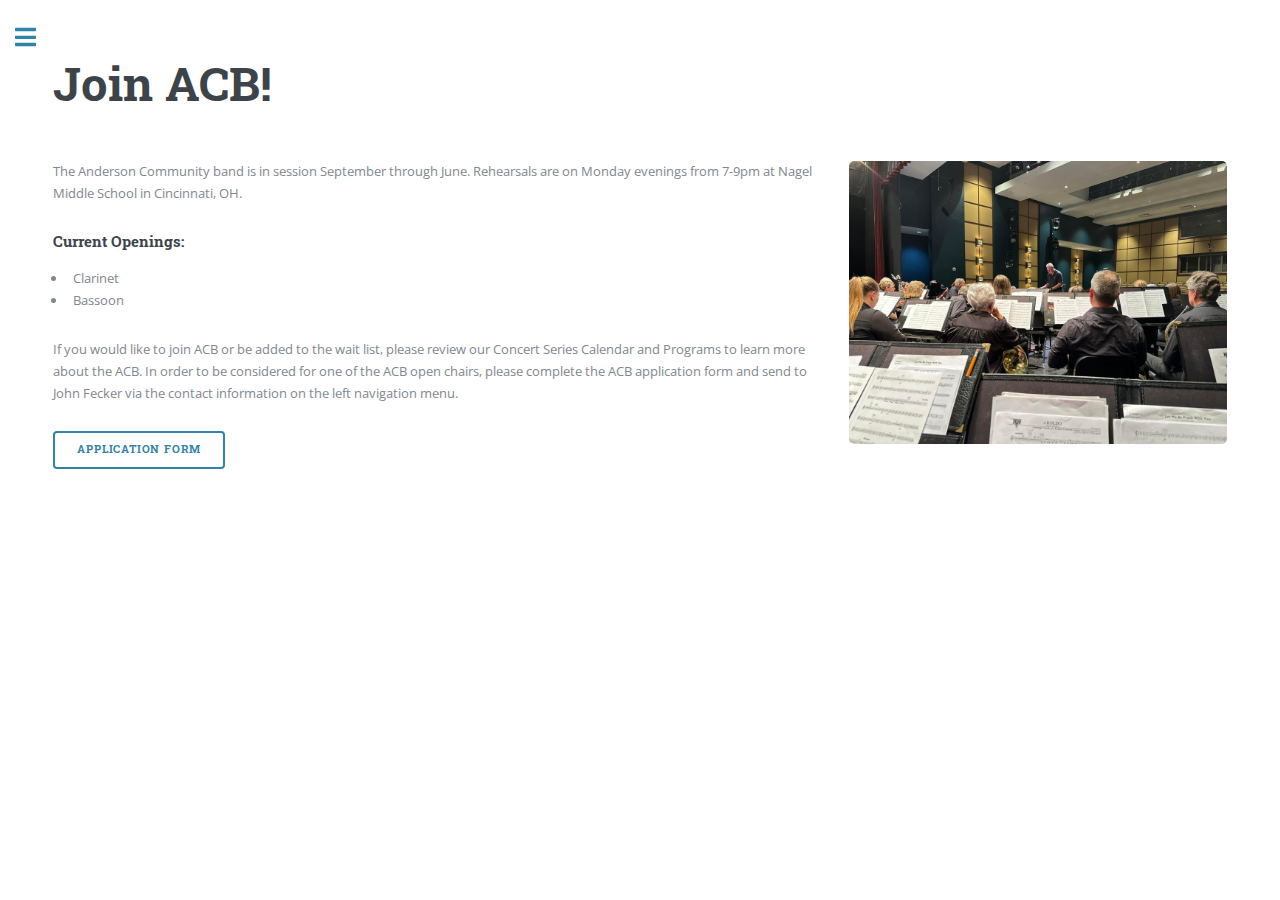
==== commit 525e3ffa: "Update join.html" ====
--- a/join.html
+++ b/join.html
@@ -24,7 +24,8 @@
 											<p>The Anderson Community band is in session September through June.  Rehearsals are on Monday evenings from 7-9pm at Nagel Middle School in Cincinnati, OH.</p>
 											<h4>Current Openings:</h4>
 											<ul>
-												<li>Clarinet</li>
+												<li>Clarinet</li>
+												<li>Bassoon</li>
 											</ul>
 											<p>If you would like to join ACB or be added to the wait list, please review our Concert Series Calendar and Programs to learn more about the ACB.  In order to be considered for one of the ACB open chairs, please complete the ACB application form and send to John Fecker via the contact information on the left navigation menu.</p>
 											<ul class="actions">
